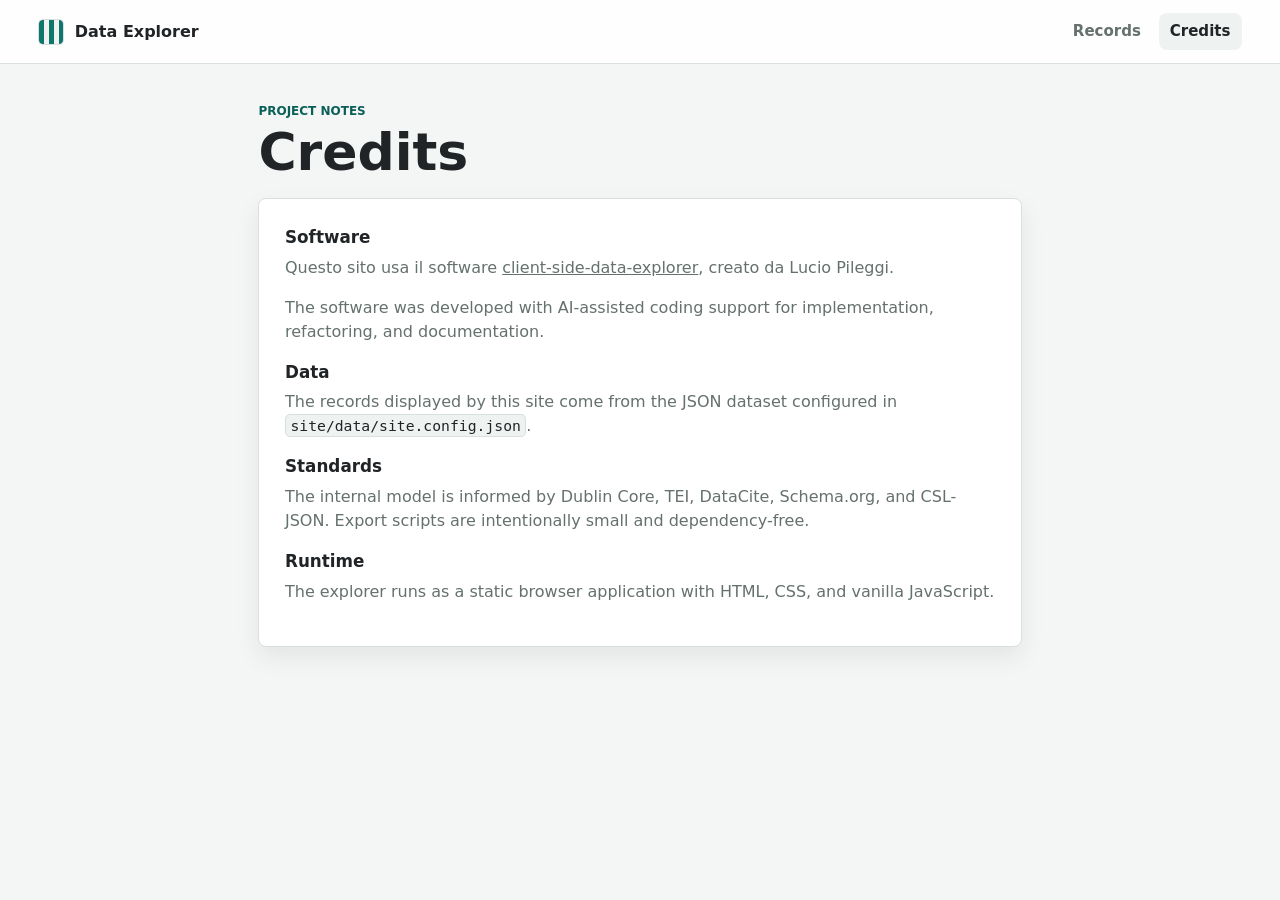
==== site/credits.html @ 678cfffd "Initial commit" ====
<!doctype html>
<html lang="en">
  <head>
    <meta charset="utf-8">
    <meta name="viewport" content="width=device-width, initial-scale=1">
    <title>Credits - Client-Side Data Explorer</title>
    <link rel="stylesheet" href="styles.css?v=20260510-1">
  </head>
  <body>
    <header class="site-header">
      <a class="brand" href="index.html" aria-label="Client-Side Data Explorer home">
        <span class="brand-mark" aria-hidden="true"></span>
        <span>Data Explorer</span>
      </a>
      <nav class="site-nav" aria-label="Primary">
        <a href="index.html">Records</a>
        <a aria-current="page" href="credits.html">Credits</a>
      </nav>
    </header>

    <main class="page-shell prose-shell">
      <section class="workspace-head">
        <div>
          <p class="eyebrow">Project notes</p>
          <h1>Credits</h1>
        </div>
      </section>

      <section class="prose-block">
        <h2>Software</h2>
        <p>Questo sito usa il software <a href="https://github.com/luciopileggi/client-side-data-explorer" target="_blank" rel="noreferrer">client-side-data-explorer</a>, creato da Lucio Pileggi.</p>
        <p>The software was developed with AI-assisted coding support for implementation, refactoring, and documentation.</p>

        <h2>Data</h2>
        <p>The records displayed by this site come from the JSON dataset configured in <code>site/data/site.config.json</code>.</p>

        <h2>Standards</h2>
        <p>The internal model is informed by Dublin Core, TEI, DataCite, Schema.org, and CSL-JSON. Export scripts are intentionally small and dependency-free.</p>

        <h2>Runtime</h2>
        <p>The explorer runs as a static browser application with HTML, CSS, and vanilla JavaScript.</p>
      </section>
    </main>
  </body>
</html>
---- site/styles.css ----
:root {
  --bg: #f4f6f5;
  --surface: #ffffff;
  --surface-strong: #eef3f1;
  --ink: #202426;
  --muted: #65716d;
  --line: #d8dfdc;
  --accent: #0f766e;
  --accent-dark: #0b5f59;
  --gold: #b87924;
  --danger: #a34743;
  --shadow: 0 10px 24px rgba(32, 36, 38, 0.08);
  --radius: 8px;
  color-scheme: light;
}

* {
  box-sizing: border-box;
}

html {
  min-width: 320px;
  background: var(--bg);
}

body {
  margin: 0;
  color: var(--ink);
  font-family: Inter, ui-sans-serif, system-ui, -apple-system, BlinkMacSystemFont, "Segoe UI", sans-serif;
  font-size: 16px;
  line-height: 1.5;
}

a {
  color: inherit;
}

button,
input,
select {
  font: inherit;
}

button {
  cursor: pointer;
}

svg {
  width: 1rem;
  height: 1rem;
  fill: none;
  stroke: currentColor;
  stroke-linecap: round;
  stroke-linejoin: round;
  stroke-width: 2;
  flex: 0 0 auto;
}

[hidden] {
  display: none !important;
}

.site-header {
  align-items: center;
  background: rgba(255, 255, 255, 0.94);
  border-bottom: 1px solid var(--line);
  display: flex;
  gap: 1rem;
  justify-content: space-between;
  min-height: 64px;
  padding: 0.7rem clamp(1rem, 3vw, 2.5rem);
  position: sticky;
  top: 0;
  z-index: 10;
}

.brand,
.site-nav,
.button-group,
.record-actions,
.back-link {
  align-items: center;
  display: flex;
}

.brand {
  color: var(--ink);
  font-weight: 760;
  gap: 0.65rem;
  text-decoration: none;
}

.brand-mark {
  background:
    linear-gradient(90deg, var(--accent) 50%, transparent 50%) 0 0 / 10px 10px,
    linear-gradient(90deg, var(--gold) 50%, transparent 50%) 0 10px / 10px 10px,
    var(--surface-strong);
  border: 1px solid var(--line);
  border-radius: 5px;
  height: 26px;
  width: 26px;
}

.site-nav {
  gap: 0.4rem;
}

.site-nav a {
  border-radius: var(--radius);
  color: var(--muted);
  font-size: 0.94rem;
  font-weight: 650;
  padding: 0.45rem 0.7rem;
  text-decoration: none;
}

.site-nav a:hover,
.site-nav a[aria-current="page"] {
  background: var(--surface-strong);
  color: var(--ink);
}

.page-shell {
  margin: 0 auto;
  max-width: 1180px;
  padding: clamp(1rem, 3vw, 2.5rem);
}

.workspace-head {
  align-items: end;
  display: flex;
  gap: 1.25rem;
  justify-content: space-between;
  margin-bottom: 1.2rem;
}

.eyebrow,
.record-kicker {
  color: var(--accent-dark);
  font-size: 0.75rem;
  font-weight: 780;
  letter-spacing: 0;
  margin: 0 0 0.35rem;
  text-transform: uppercase;
}

h1,
h2,
p {
  margin-top: 0;
}

h1 {
  font-size: clamp(2rem, 5vw, 3.25rem);
  line-height: 1.02;
  margin-bottom: 0;
}

.stats-strip {
  display: grid;
  gap: 0.65rem;
  grid-template-columns: repeat(3, minmax(90px, 1fr));
  min-width: min(100%, 340px);
}

.stats-strip div {
  background: var(--surface);
  border: 1px solid var(--line);
  border-radius: var(--radius);
  padding: 0.75rem 0.9rem;
}

.stats-strip span {
  display: block;
  font-size: 1.45rem;
  font-weight: 780;
  line-height: 1;
}

.stats-strip small {
  color: var(--muted);
  display: block;
  font-size: 0.78rem;
  margin-top: 0.3rem;
}

.controls-panel {
  background: var(--surface);
  border: 1px solid var(--line);
  border-radius: var(--radius);
  box-shadow: var(--shadow);
  margin-bottom: 1rem;
  padding: 1rem;
}

.search-row,
.filter-grid {
  display: grid;
  gap: 0.8rem;
}

.search-row {
  align-items: end;
  grid-template-columns: minmax(220px, 1fr) minmax(170px, 220px) auto;
  margin-bottom: 0.8rem;
}

.filter-grid {
  grid-template-columns: repeat(4, minmax(0, 1fr));
}

.field {
  display: grid;
  gap: 0.35rem;
  min-width: 0;
}

.field span {
  color: var(--muted);
  font-size: 0.78rem;
  font-weight: 720;
}

.field input,
.field select {
  appearance: none;
  background-color: #fff;
  border: 1px solid var(--line);
  border-radius: var(--radius);
  color: var(--ink);
  min-height: 44px;
  min-width: 0;
  outline: 0;
  padding: 0.6rem 0.75rem;
  width: 100%;
}

.field select {
  background-image:
    linear-gradient(45deg, transparent 50%, var(--muted) 50%),
    linear-gradient(135deg, var(--muted) 50%, transparent 50%);
  background-position:
    calc(100% - 18px) 19px,
    calc(100% - 13px) 19px;
  background-repeat: no-repeat;
  background-size: 5px 5px, 5px 5px;
  padding-right: 2.2rem;
}

.field input:focus,
.field select:focus {
  border-color: var(--accent);
  box-shadow: 0 0 0 3px rgba(15, 118, 110, 0.14);
}

.icon-button,
.tool-button,
.load-more {
  align-items: center;
  border-radius: var(--radius);
  display: inline-flex;
  font-weight: 720;
  justify-content: center;
  min-height: 44px;
  text-decoration: none;
  transition: background-color 0.15s ease, border-color 0.15s ease, color 0.15s ease;
}

.icon-button {
  background: var(--surface-strong);
  border: 1px solid var(--line);
  color: var(--ink);
  width: 44px;
}

.icon-button:hover,
.tool-button:hover,
.load-more:hover {
  border-color: var(--accent);
}

.results-toolbar {
  align-items: center;
  display: flex;
  gap: 1rem;
  justify-content: space-between;
  margin: 1.2rem 0 0.8rem;
}

.results-toolbar p {
  color: var(--muted);
  font-weight: 720;
  margin: 0;
}

.button-group,
.record-actions {
  flex-wrap: wrap;
  gap: 0.5rem;
}

.tool-button {
  background: var(--accent);
  border: 1px solid var(--accent);
  color: #fff;
  gap: 0.45rem;
  min-width: 44px;
  padding: 0.55rem 0.8rem;
}

.tool-button.subtle {
  background: var(--surface);
  border-color: var(--line);
  color: var(--ink);
}

.tool-button.subtle:hover {
  background: var(--surface-strong);
}

.record-list {
  display: grid;
  gap: 0.85rem;
}

.record-card {
  background: var(--surface);
  border: 1px solid var(--line);
  border-radius: var(--radius);
  padding: 1rem;
}

.record-card-head {
  align-items: start;
  display: grid;
  gap: 0.85rem;
  grid-template-columns: minmax(0, 1fr) auto;
}

.record-card h2 {
  font-size: 1.08rem;
  line-height: 1.28;
  margin: 0;
}

.record-card h2 a {
  text-decoration: none;
}

.record-card h2 a:hover {
  color: var(--accent-dark);
  text-decoration: underline;
  text-decoration-thickness: 2px;
  text-underline-offset: 0.2em;
}

.year-pill {
  background: #fff7e8;
  border: 1px solid #ead3ac;
  border-radius: 999px;
  color: #684714;
  font-size: 0.82rem;
  font-weight: 800;
  line-height: 1;
  padding: 0.42rem 0.58rem;
}

.authors,
.publication {
  color: var(--muted);
  margin-bottom: 0.65rem;
}

.authors {
  font-weight: 650;
  margin-top: 0.65rem;
}

.publication {
  font-size: 0.94rem;
}

.record-actions {
  margin-top: 0.8rem;
}

.empty-state {
  background: var(--surface);
  border: 1px dashed var(--line);
  border-radius: var(--radius);
  padding: 2rem;
  text-align: center;
}

.empty-state h1,
.empty-state h2 {
  font-size: 1.35rem;
  margin-bottom: 0.45rem;
}

.empty-state p,
.loading-text {
  color: var(--muted);
  margin-bottom: 0;
}

.load-more {
  background: var(--surface);
  border: 1px solid var(--line);
  color: var(--ink);
  margin: 1rem auto 0;
  padding: 0.65rem 1rem;
}

.detail-shell {
  max-width: 930px;
}

.back-link {
  color: var(--muted);
  font-weight: 720;
  gap: 0.4rem;
  margin-bottom: 1rem;
  text-decoration: none;
  width: fit-content;
}

.back-link:hover {
  color: var(--accent-dark);
}

.detail-view {
  background: var(--surface);
  border: 1px solid var(--line);
  border-radius: var(--radius);
  box-shadow: var(--shadow);
  padding: clamp(1.1rem, 3vw, 2rem);
}

.detail-header {
  border-bottom: 1px solid var(--line);
  margin-bottom: 1rem;
  padding-bottom: 1rem;
}

.detail-header h1 {
  font-size: clamp(1.8rem, 4vw, 2.7rem);
  max-width: 18ch;
}

.detail-authors {
  color: var(--ink);
  font-size: 1.02rem;
}

.detail-actions {
  margin-top: 1rem;
}

.detail-grid {
  display: grid;
  gap: 0.65rem;
  grid-template-columns: repeat(2, minmax(0, 1fr));
  margin: 0 0 1.3rem;
}

.detail-grid div {
  border-bottom: 1px solid var(--line);
  min-width: 0;
  padding: 0.65rem 0;
}

.detail-grid dt {
  color: var(--muted);
  font-size: 0.78rem;
  font-weight: 780;
  margin-bottom: 0.2rem;
}

.detail-grid dd {
  margin: 0;
  overflow-wrap: anywhere;
}

.citation-block {
  background: var(--surface-strong);
  border: 1px solid var(--line);
  border-radius: var(--radius);
  margin-bottom: 1rem;
  padding: 1rem;
}

.citation-block h2 {
  font-size: 1rem;
  margin-bottom: 0.45rem;
}

.citation-block p {
  margin-bottom: 0;
}

.raw-record {
  border-top: 1px solid var(--line);
  padding-top: 0.8rem;
}

.raw-record summary {
  cursor: pointer;
  font-weight: 760;
}

.raw-record pre {
  background: #151918;
  border-radius: var(--radius);
  color: #eff5f1;
  font-size: 0.82rem;
  overflow: auto;
  padding: 1rem;
  white-space: pre-wrap;
}

.prose-shell {
  max-width: 840px;
}

.prose-block {
  background: var(--surface);
  border: 1px solid var(--line);
  border-radius: var(--radius);
  box-shadow: var(--shadow);
  padding: clamp(1rem, 3vw, 1.6rem);
}

.prose-block h2 {
  font-size: 1.05rem;
  margin-bottom: 0.35rem;
}

.prose-block p {
  color: var(--muted);
}

code {
  background: var(--surface-strong);
  border: 1px solid var(--line);
  border-radius: 5px;
  color: var(--ink);
  font-size: 0.92em;
  padding: 0.12rem 0.28rem;
}

@media (max-width: 820px) {
  .workspace-head,
  .results-toolbar {
    align-items: stretch;
    flex-direction: column;
  }

  .search-row {
    grid-template-columns: minmax(0, 1fr) auto;
  }

  .field-search {
    grid-column: 1 / -1;
  }

  .filter-grid,
  .detail-grid {
    grid-template-columns: 1fr 1fr;
  }

  .stats-strip {
    min-width: 0;
  }
}

@media (max-width: 560px) {
  .site-header {
    align-items: stretch;
    flex-direction: column;
    gap: 0.65rem;
  }

  .site-nav {
    width: 100%;
  }

  .site-nav a {
    flex: 1;
    text-align: center;
  }

  .stats-strip,
  .filter-grid,
  .detail-grid,
  .record-card-head {
    grid-template-columns: 1fr;
  }

  .search-row {
    grid-template-columns: minmax(0, 1fr);
  }

  .icon-button {
    width: 100%;
  }

  .year-pill {
    width: fit-content;
  }

  .button-group,
  .record-actions {
    align-items: stretch;
    flex-direction: column;
  }

  .tool-button,
  .load-more {
    width: 100%;
  }
}
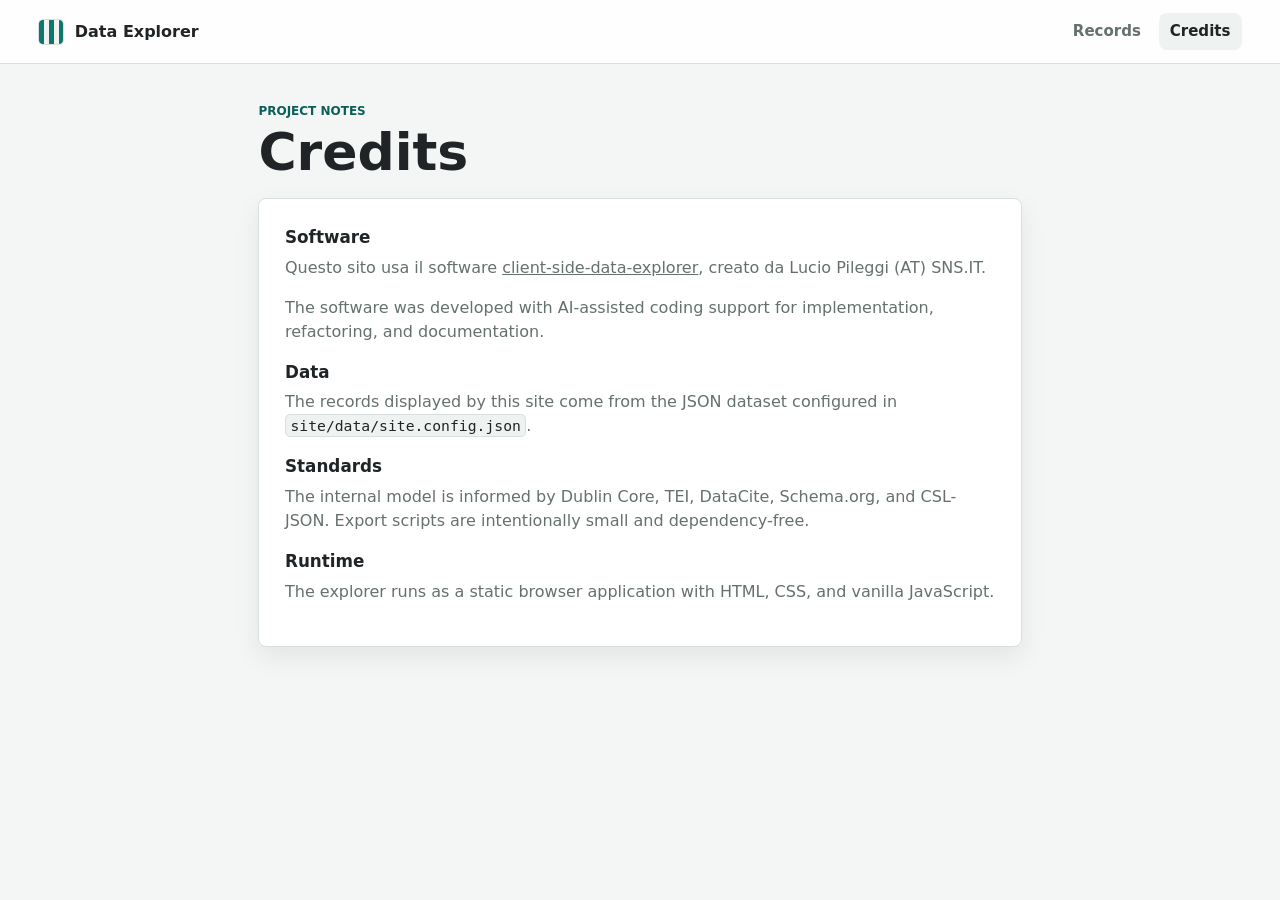
==== commit df72e4b2: "Update SNS credit attribution" ====
--- a/site/credits.html
+++ b/site/credits.html
@@ -28,7 +28,7 @@
 
       <section class="prose-block">
         <h2>Software</h2>
-        <p>Questo sito usa il software <a href="https://github.com/luciopileggi/client-side-data-explorer" target="_blank" rel="noreferrer">client-side-data-explorer</a>, creato da Lucio Pileggi.</p>
+        <p>Questo sito usa il software <a href="https://github.com/luciopileggi/client-side-data-explorer" target="_blank" rel="noreferrer">client-side-data-explorer</a>, creato da Lucio Pileggi (AT) SNS.IT.</p>
         <p>The software was developed with AI-assisted coding support for implementation, refactoring, and documentation.</p>
 
         <h2>Data</h2>
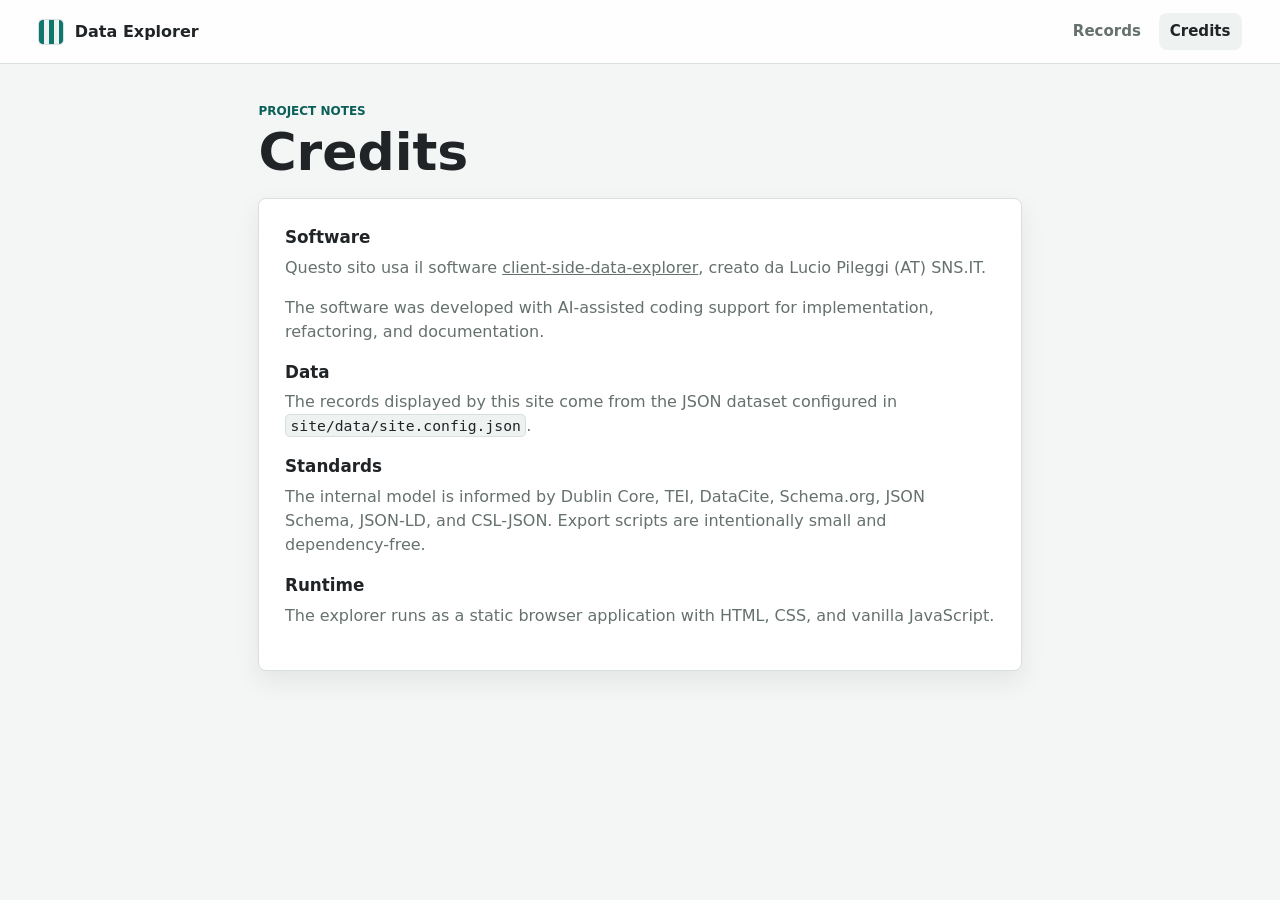
==== commit ef42026c: "Add JSON standards credits" ====
--- a/site/credits.html
+++ b/site/credits.html
@@ -35,7 +35,7 @@
         <p>The records displayed by this site come from the JSON dataset configured in <code>site/data/site.config.json</code>.</p>
 
         <h2>Standards</h2>
-        <p>The internal model is informed by Dublin Core, TEI, DataCite, Schema.org, and CSL-JSON. Export scripts are intentionally small and dependency-free.</p>
+        <p>The internal model is informed by Dublin Core, TEI, DataCite, Schema.org, JSON Schema, JSON-LD, and CSL-JSON. Export scripts are intentionally small and dependency-free.</p>
 
         <h2>Runtime</h2>
         <p>The explorer runs as a static browser application with HTML, CSS, and vanilla JavaScript.</p>
